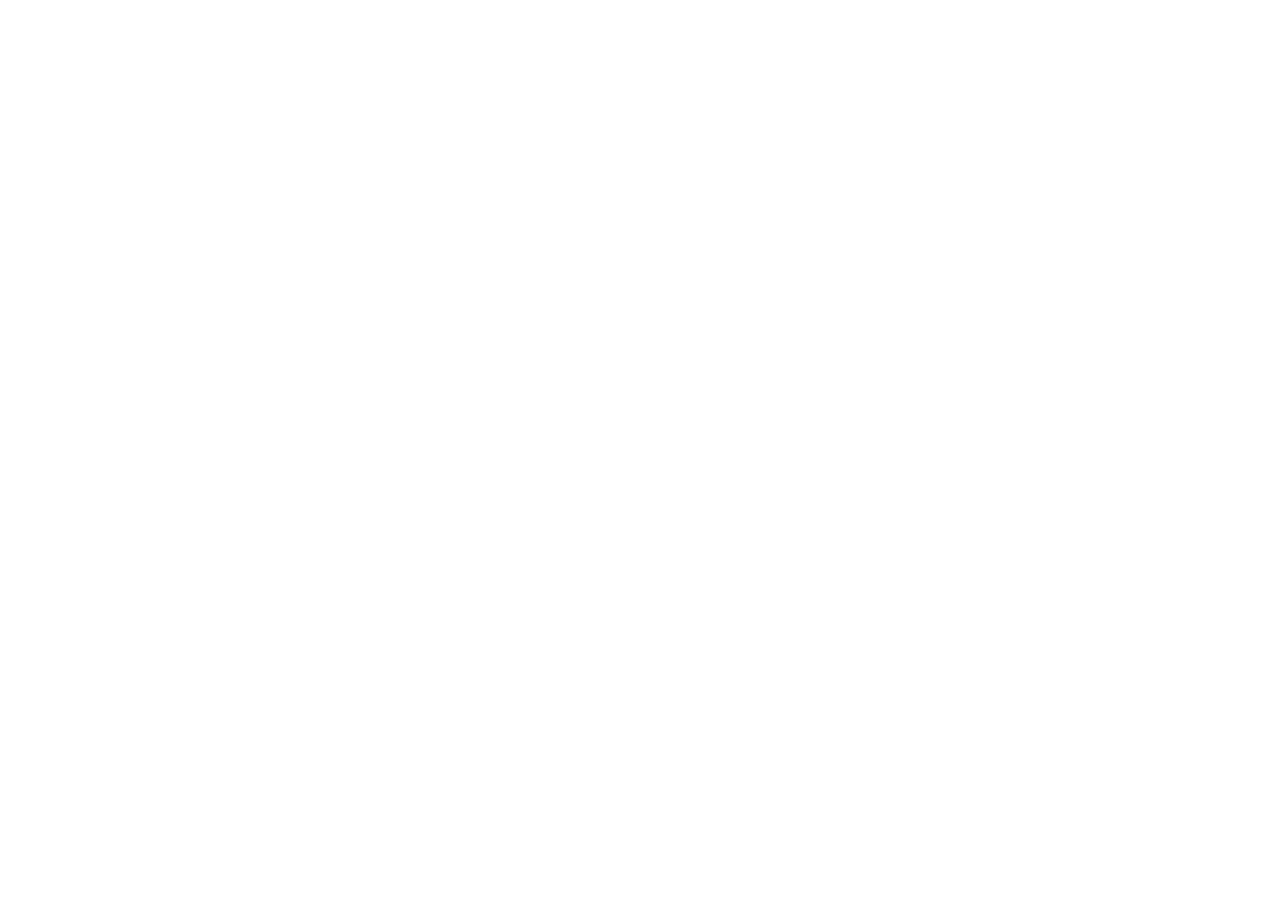
==== beaty-zone/index.html @ db68c0c0 "initial commit" ====
<!doctype html>
<html lang="uk">
  <head>
    <meta charset="UTF-8" />
    <meta name="viewport" content="width=device-width, initial-scale=1.0" />
    <title>Beauty Zone</title>
  </head>
  <body></body>
</html>
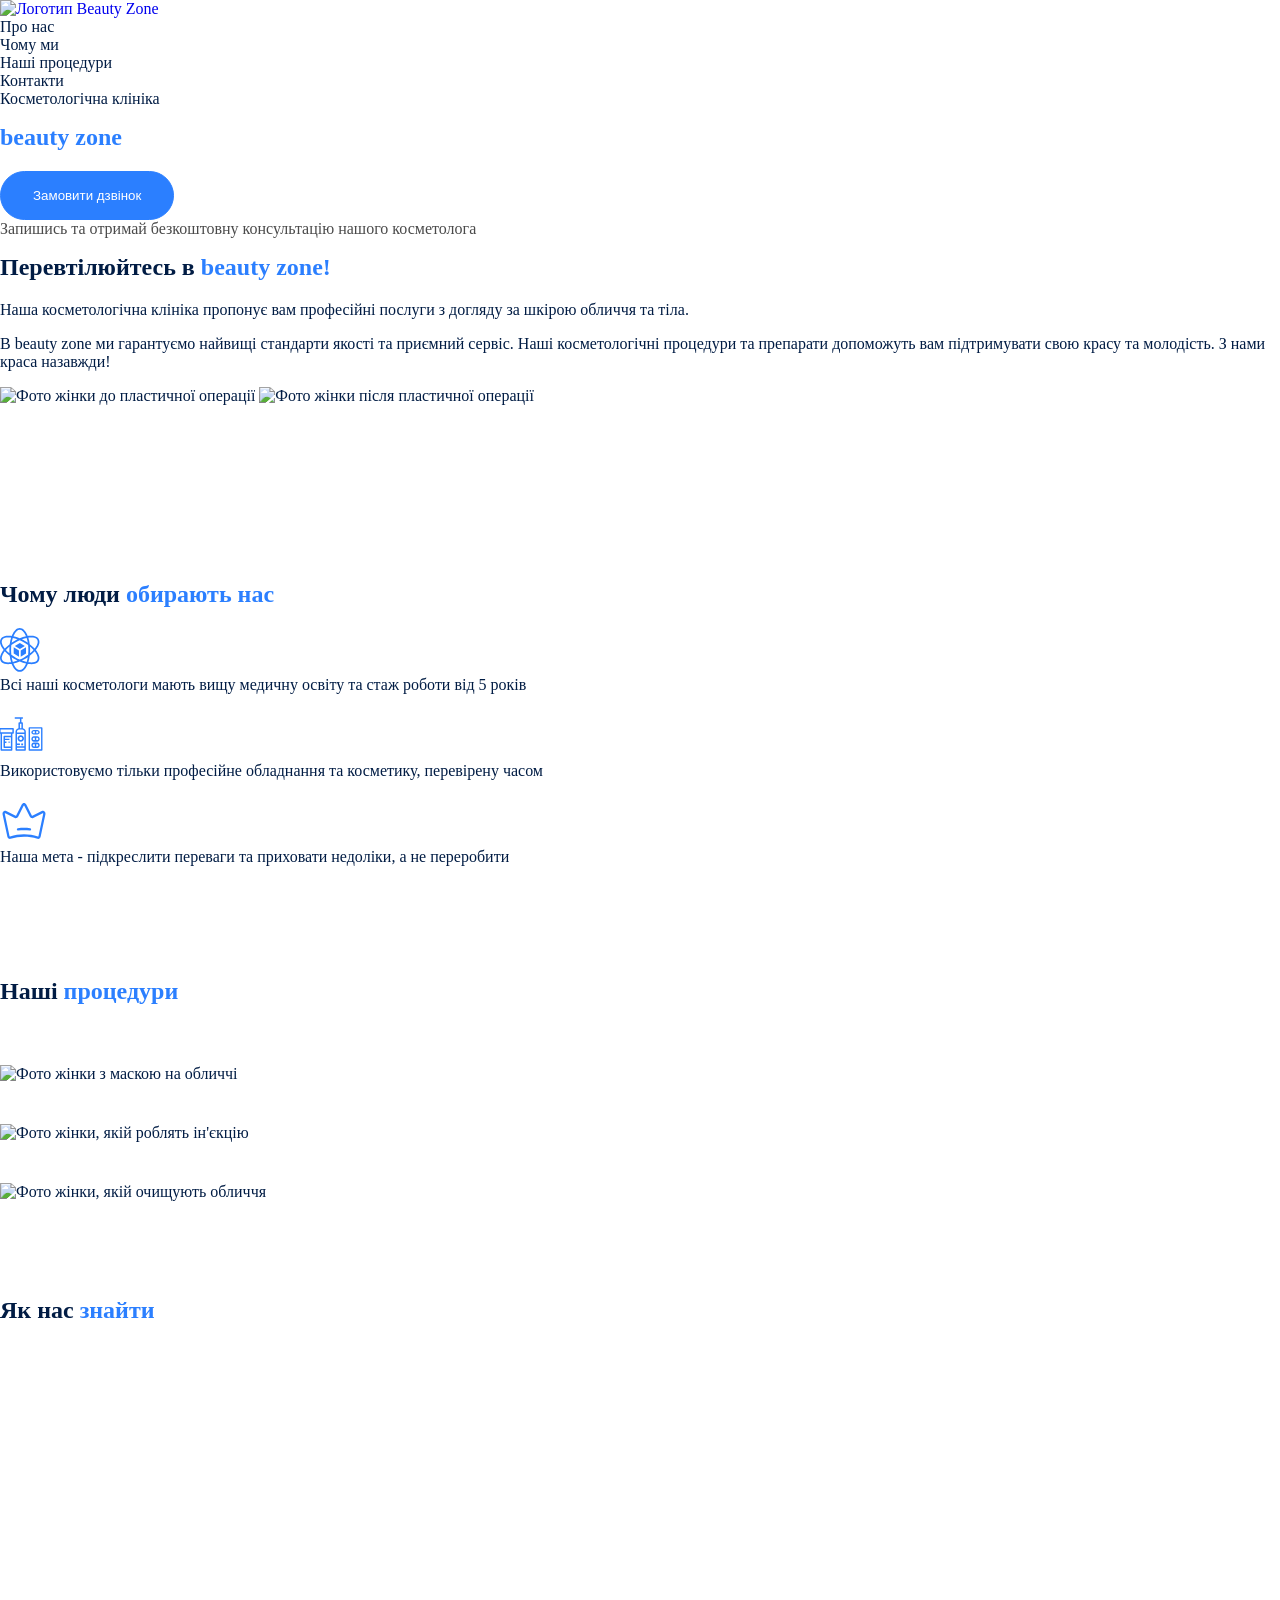
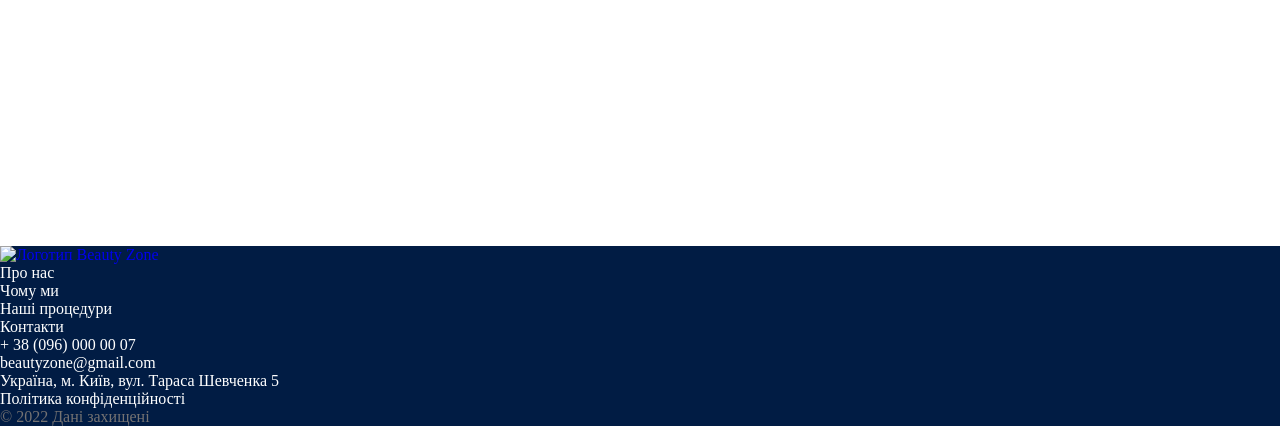
==== commit c261271f: "colors added" ====
--- a/beaty-zone/index.html
+++ b/beaty-zone/index.html
@@ -3,7 +3,193 @@
   <head>
     <meta charset="UTF-8" />
     <meta name="viewport" content="width=device-width, initial-scale=1.0" />
+    <!-- Styles -->
+    <link rel="stylesheet" href="./css/styles.css" />
     <title>Beauty Zone</title>
   </head>
-  <body></body>
+  <body>
+    <header>
+      <nav>
+        <a href="index.html">
+          <img src="./images/brand-logo.svg" alt="Логотип Beauty Zone" />
+        </a>
+        <ul>
+          <li><a class="nav-link" href="#">Про нас</a></li>
+          <li><a class="nav-link" href="#">Чому ми</a></li>
+          <li><a class="nav-link" href="#">Наші процедури</a></li>
+          <li><a class="nav-link" href="#">Контакти</a></li>
+          <li>
+            <a href="#">
+              <!-- telephone receiver icon -->
+            </a>
+          </li>
+          <li>
+            <a href="#">
+              <!-- facebook icon -->
+            </a>
+          </li>
+          <li>
+            <a href="#">
+              <!-- instagram icon -->
+            </a>
+          </li>
+        </ul>
+      </nav>
+    </header>
+    <main>
+      <section>
+        <p>Косметологічна клініка</p>
+        <h1 class="banner-title">beauty zone</h1>
+        <button class="order-button" type="button">Замовити дзвінок</button>
+        <p class="banner-text">
+          Запишись та отримай безкоштовну консультацію нашого косметолога
+        </p>
+      </section>
+      <section class="description-section">
+        <h2 class="section-title">
+          Перевтілюйтесь в <span class="accent">beauty zone!</span>
+        </h2>
+        <p class="description-text">
+          Наша косметологічна клініка пропонує вам професійні послуги з догляду
+          за шкірою обличчя та тіла.
+        </p>
+        <p class="description-text">
+          B <span class="accent">beauty zone</span> ми гарантуємо найвищі
+          стандарти якості та приємний сервіс. Наші косметологічні процедури та
+          препарати допоможуть вам підтримувати свою красу та молодість. З нами
+          краса назавжди!
+        </p>
+        <img
+          src="./images/woman-before.jpg"
+          alt="Фото жінки до пластичної операції"
+        />
+        <img
+          src="./images/woman-after.jpg"
+          alt="Фото жінки після пластичної операції"
+        />
+      </section>
+      <section class="advantages-section section">
+        <h2 class="section-title">
+          Чому люди <span class="accent">обирають нас</span>
+        </h2>
+        <article>
+          <img src="./images/education.svg" alt="Медична освіта" />
+          <p>
+            Всі наші косметологи мають вищу медичну освіту та стаж роботи від 5
+            років
+          </p>
+        </article>
+        <article>
+          <img
+            src="./images/professional.svg"
+            alt="Професійне обладнання та косметика"
+          />
+          <p>
+            Використовуємо тільки професійне обладнання та косметику, перевірену
+            часом
+          </p>
+        </article>
+        <article>
+          <img src="./images/purpose.svg" alt="Наша мета" />
+          <p>
+            Наша мета - підкреслити переваги та приховати недоліки, а не
+            переробити
+          </p>
+        </article>
+      </section>
+      <section class="section">
+        <h2 class="section-title">
+          Наші <span class="accent">процедури</span>
+        </h2>
+        <article>
+          <h3 class="procedure-title">Маски для обличчя</h3>
+          <img
+            src="./images/face-masks.jpg"
+            alt="Фото жінки з маскою на обличчі"
+          />
+        </article>
+        <article>
+          <h3 class="procedure-title">Ін'єкції для обличчя</h3>
+          <img
+            src="./images/facial-injections.jpg"
+            alt="Фото жінки, якій роблять ін'єкцію"
+          />
+        </article>
+        <article>
+          <h3 class="procedure-title">Очищення обличчя</h3>
+          <img
+            src="./images/facial-cleansing.jpg"
+            alt="Фото жінки, якій очищують обличчя"
+          />
+        </article>
+      </section>
+      <section class="section">
+        <h2 class="section-title">Як нас <span class="accent">знайти</span></h2>
+        <iframe
+          src="https://www.google.com/maps/embed?pb=!1m18!1m12!1m3!1d2540.9400613933917!2d30.5181289!3d50.4422171!2m3!1f0!2f0!3f0!3m2!1i1024!2i768!4f13.1!3m3!1m2!1s0x40d4cef8b5f6338d%3A0x25c7f06ad686451c!2z0LHRg9C70YzQstCw0YAg0KLQsNGA0LDRgdCwINCo0LXQstGH0LXQvdC60LAsIDUsINCa0LjRl9CyLCAwMjAwMA!5e0!3m2!1suk!2sua!4v1780265875647!5m2!1suk!2sua"
+          width="600"
+          height="450"
+          style="border: 0"
+          allowfullscreen=""
+          loading="lazy"
+          referrerpolicy="no-referrer-when-downgrade"
+        ></iframe>
+        <!-- <form action=""></form>  -->
+      </section>
+      <footer>
+        <nav>
+          <a href="index.html">
+            <img src="./images/brand-logo.svg" alt="Логотип Beauty Zone" />
+          </a>
+          <ul>
+            <li><a class="footer-link" href="#">Про нас</a></li>
+            <li><a class="footer-link" href="#">Чому ми</a></li>
+            <li><a class="footer-link" href="#">Наші процедури</a></li>
+            <li><a class="footer-link" href="#">Контакти</a></li>
+          </ul>
+        </nav>
+        <address>
+          <ul>
+            <li>
+              <a class="footer-link" href="tel:+380960000007"
+                >+ 38 (096) 000 00 07</a
+              >
+            </li>
+            <li>
+              <a class="footer-link" href="mailto:beautyzone@gmail.com"
+                >beautyzone@gmail.com</a
+              >
+            </li>
+            <li>
+              <a
+                class="footer-link"
+                href="https://maps.app.goo.gl/tMkbEoE7wJR4bHdy6"
+                target="_blank"
+                >Україна, м. Київ, вул. Тараса Шевченка 5
+              </a>
+            </li>
+            <li>
+              <a href="#">
+                <!-- telephone receiver icon -->
+              </a>
+            </li>
+            <li>
+              <a href="#">
+                <!-- facebook icon -->
+              </a>
+            </li>
+            <li>
+              <a href="#">
+                <!-- instagram icon -->
+              </a>
+            </li>
+          </ul>
+          <a class="footer-link" href="#" target="_blank">
+            Політика конфіденційності
+          </a>
+          <p class="address-copyright">&copy; 2022 Дані захищені</p>
+        </address>
+      </footer>
+    </main>
+  </body>
 </html>
--- a/beaty-zone/css/styles.css
+++ b/beaty-zone/css/styles.css
@@ -0,0 +1,115 @@
+:root {
+  --color-primary-light-blue: #2b7fff;
+  --color-primary-dark-blue: #011c44;
+  --color-primary-white: #ffffff;
+  --color-secondary-light-gray: #747272;
+  --color-secondary-dark-gray: #4a4a4a;
+  --color-secondary-dark-blue: #011f4a;
+}
+
+/* Base */
+* {
+  box-sizing: border-box;
+}
+
+body {
+  color: var(--color-primary-dark-blue);
+  margin: 0;
+}
+
+footer {
+  background-color: var(--color-primary-dark-blue);
+}
+
+h1,
+h2,
+h3,
+h4,
+h5,
+h6,
+p {
+  margin-top: 0;
+}
+
+a {
+  text-decoration: none;
+}
+
+address {
+  font-style: normal;
+}
+
+ul {
+  list-style-type: none;
+  margin: 0;
+  padding: 0;
+}
+
+/* Section */
+.section {
+  padding: 48px 0;
+}
+
+.section-title .accent {
+  color: #2b7fff;
+}
+
+/* Navigation */
+.nav-link {
+  color: var(--color-primary-dark-blue);
+}
+
+.nav-link:hover {
+  color: var(--color-primary-light-blue);
+}
+
+/* Banner section */
+.banner-title {
+  color: var(--color-primary-light-blue);
+}
+
+.order-button {
+  color: var(--color-primary-white);
+  background-color: var(--color-primary-light-blue);
+  border: 1px solid var(--color-primary-light-blue);
+  border-radius: 32px;
+  padding: 16px 32px;
+  cursor: pointer;
+}
+
+.banner-text {
+  color: var(--color-secondary-dark-gray);
+}
+
+/* Description section */
+.description-section {
+  padding-bottom: 176px;
+}
+
+.description-text .accent {
+}
+
+/* Advantages section */
+.advantages-section {
+  padding-top: 0;
+}
+
+/* Procedures section */
+.procedure-title {
+  color: var(--color-primary-white);
+}
+
+/* Location section */
+
+/* Footer */
+.footer-link {
+  color: var(--color-primary-white);
+}
+
+.footer-link:hover {
+  color: var(--color-primary-light-blue);
+}
+
+.address-copyright {
+  color: var(--color-secondary-light-gray);
+}
